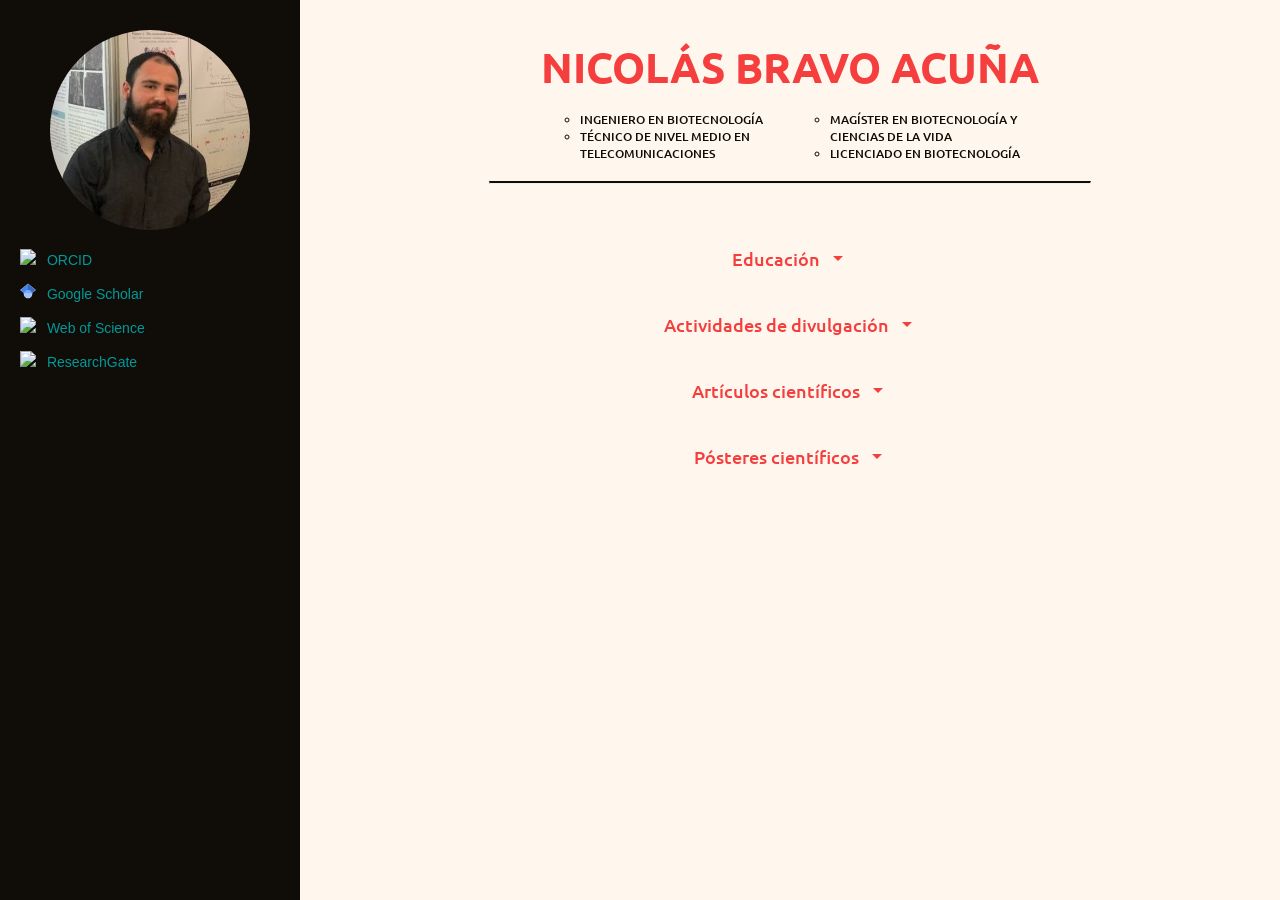
==== index.html @ b13e733a "degrees-titles Adjusted layout styles for title and degree columns." ====
<!DOCTYPE html>
<html lang="en">
<head>
  <meta charset="UTF-8">
  <meta name="viewport" content="width=device-width, initial-scale=1.0">
  <title>Bravo-Acuña, Nicolás</title>
  <script src="script.js"></script>
  <link href="https://fonts.googleapis.com/css2?family=Ubuntu:ital,wght@0,400;0,500;0,700;1,500&family=Ubuntu+Condensed" rel="stylesheet">
  <style>
    body {
      background-color: #fff7ed;
      color: #100c08;
      font-size: 14px;
      font-weight: 500;
      font-family: Ubuntu, sans-serif;
      margin: 0;
    }

    a {
      color: #009999;
      font-family: 'Ubuntu Condensed', sans-serif;
      text-decoration: none;
    }

    #header,
    #body {
      margin-left: 300px;
      padding: 10px;
    }

    #title-column,
    #degree-column {
      flex: 1;
      background-color: transparent;
      width: 250px;
    }

    .info-header,
    .info-body {
      position: relative;
      width: 850px;
      margin: 5px auto;
      margin-top: 30px;
    }

    .click-title {
      background-color: transparent;
      color: #f53e3e;
      padding: 5px;
      cursor: pointer;
      font-size: 18px;
      text-align: center;
      display: flex;
      align-items: center;
      justify-content: center;
      border: 1px solid transparent;
      border-radius: 5px;
    }

    .click-hidden {
      display: none;
      background-color: transparent;
      padding: 5px;
      border: 1px solid transparent;
      margin-top: 5px;
    }

    .chevron {
      margin-left: 8px;
      fill: #f53e3e;
      transition: transform 0.3s ease;
    }

  </style>
</head>

<body>
  <div id="header">
    <div class="info-header" style="text-align: center; font-size: 42px; font-weight: bold; color: #f53e3e;">NICOLÁS BRAVO ACUÑA</div>

    <div class="info-header" style="display: flex; font-size: 12px; margin-top: 5px;">
      <div style="width: 175px;"></div>
      <div id="title-column"></div>
      <div id="degree-column"></div>
      <div style="width: 175px;"></div>
    </div>

    <div class="info-header" style="margin-top: 5px"><hr style="width:80%; width:600px; border-top:2px solid #100c08;"></div>
  </div>

  <div id="body">
    <div class="info-body">
      <div class="click-title">
        <span>Educación</span>
        <svg class="chevron" xmlns="http://www.w3.org/2000/svg" width="20" height="20" viewbox="0 0 20 20"><path d="M5 7l5 5 5-5z"/></path></svg>
      </div>
      <div class="click-hidden">
    <div id="education-container"></div></div>

    <div class="info-body">
      <div class="click-title">
        <span>Actividades de divulgación</span>
        <svg class="chevron" xmlns="http://www.w3.org/2000/svg" width="20" height="20" viewbox="0 0 20 20"><path d="M5 7l5 5 5-5z"/></path></svg>
      </div>
      <div class="click-hidden">
    <div id="outreach-container"></div></div>

    <div class="info-body">
      <div class="click-title">
        <span>Artículos científicos</span>
        <svg class="chevron" xmlns="http://www.w3.org/2000/svg" width="20" height="20" viewbox="0 0 20 20"><path d="M5 7l5 5 5-5z"/></path></svg>
      </div>
      <div class="click-hidden">
    <div id="papers-container"></div></div>

    <div class="info-body">
      <div class="click-title">
        <span>Pósteres científicos</span>
        <svg class="chevron" xmlns="http://www.w3.org/2000/svg" width="20" height="20" viewbox="0 0 20 20"><path d="M5 7l5 5 5-5z"/></path></svg>
      </div>
      <div class="click-hidden">
    <div id="posters-container"></div></div>

    </div>
  </div>

</body>
</html>
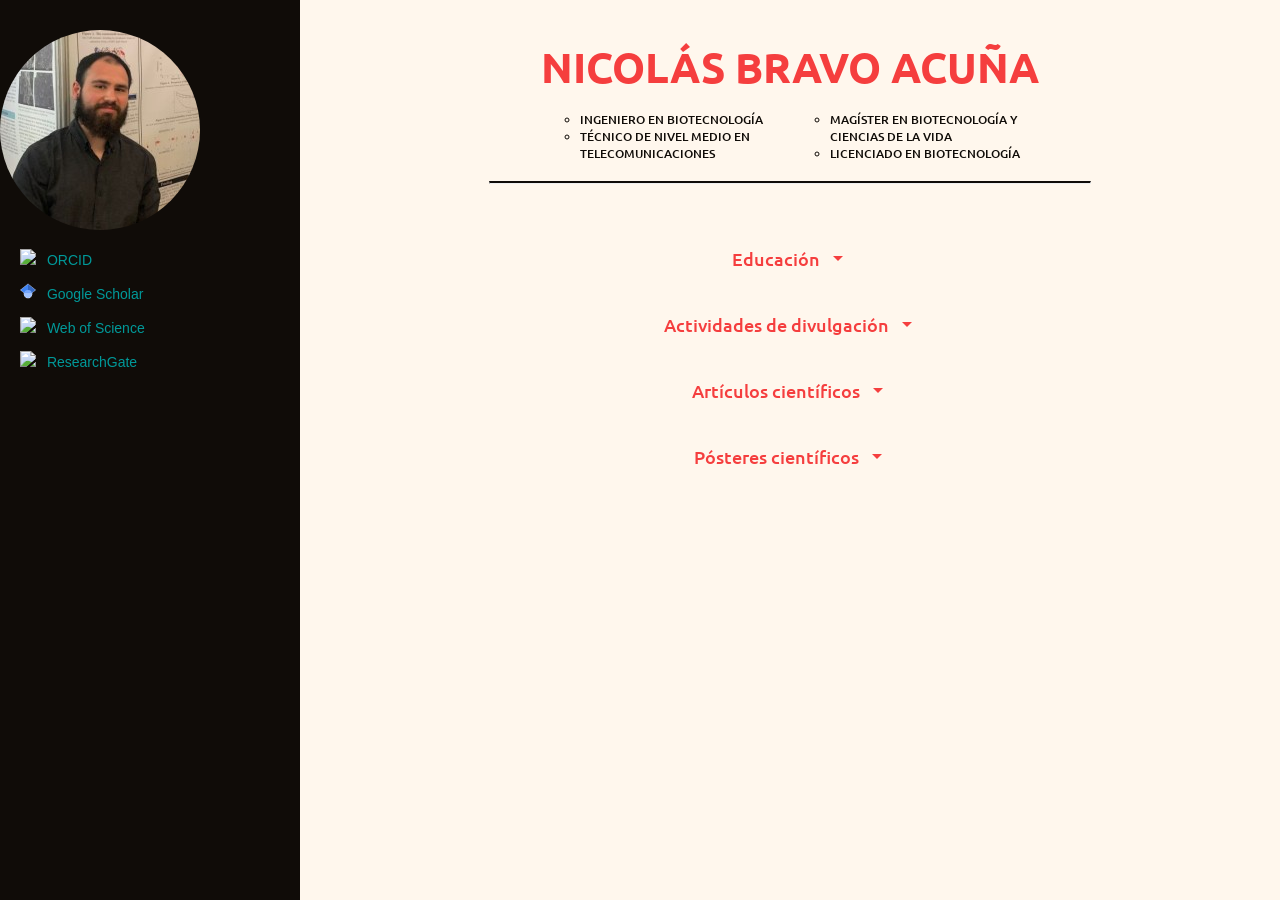
==== commit 6ef5b749: "Add media query for responsive sidebar adjustments" ====
--- a/index.html
+++ b/index.html
@@ -71,6 +71,17 @@
       transition: transform 0.3s ease;
     }
 
+    @media (max-width: 1150px) {
+      .sidebar {
+        width: 150px !important;
+      }
+
+      #header,
+      #body {
+        margin-left: 150px;
+      }
+    }
+
   </style>
 </head>
 
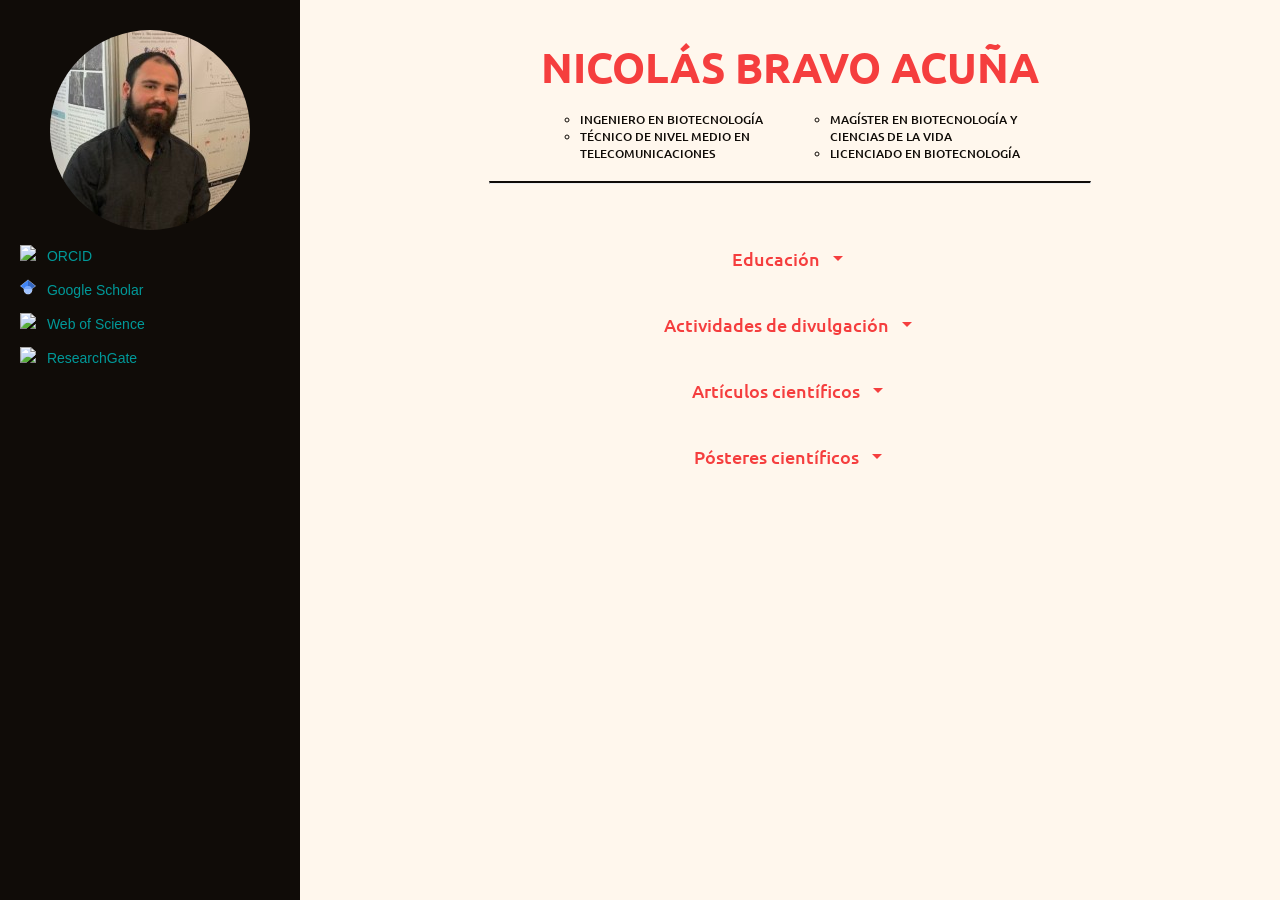
==== commit 2f17b643: "Change media query breakpoint from 1150px to 900px" ====
--- a/index.html
+++ b/index.html
@@ -71,7 +71,7 @@
       transition: transform 0.3s ease;
     }
 
-    @media (max-width: 1150px) {
+    @media (max-width: 900px) {
       .sidebar {
         width: 150px !important;
       }
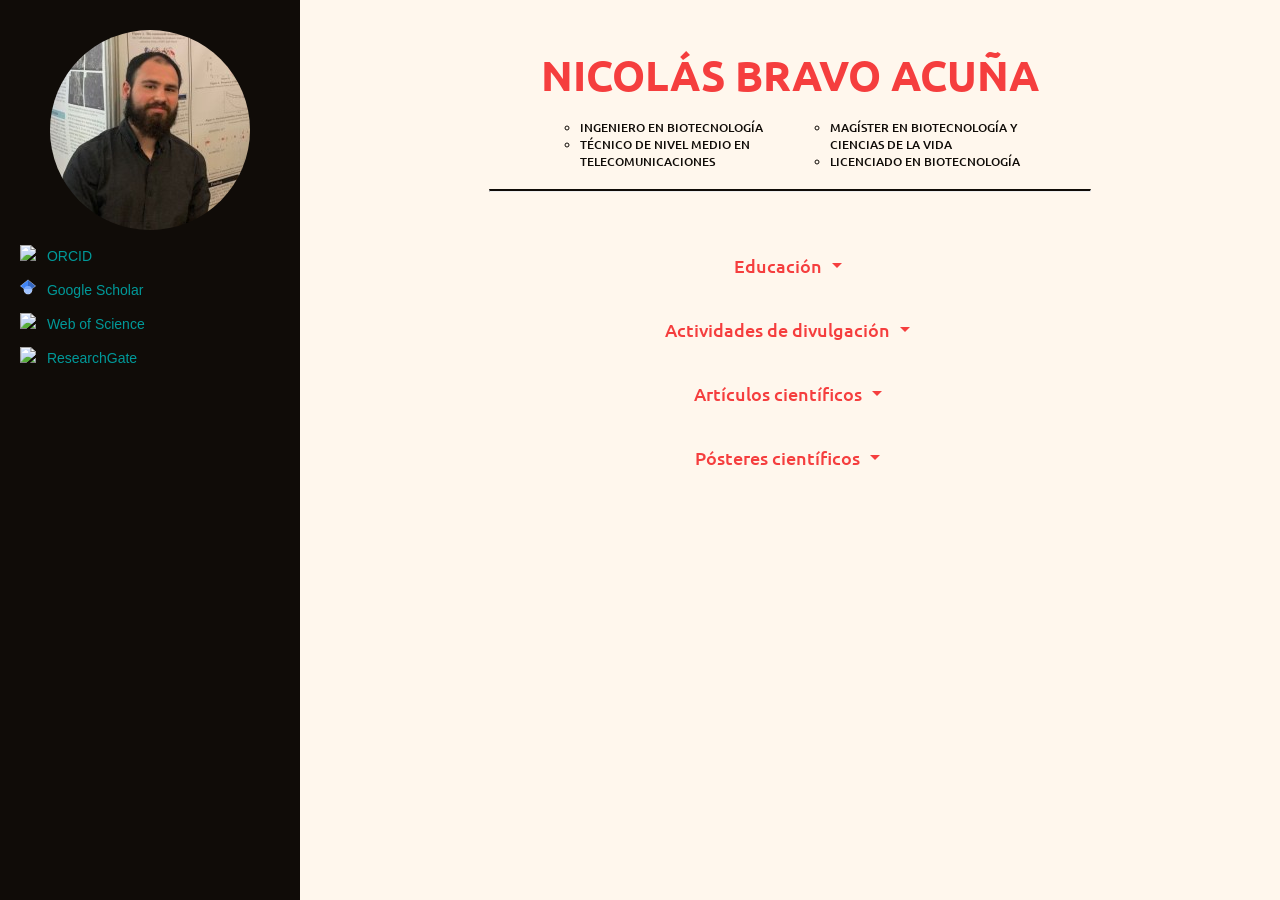
==== commit ac73d014: "Actualizar index.html" ====
--- a/index.html
+++ b/index.html
@@ -13,7 +13,6 @@
       font-size: 14px;
       font-weight: 500;
       font-family: Ubuntu, sans-serif;
-      margin: 0;
     }
 
     a {
@@ -31,7 +30,6 @@
     #title-column,
     #degree-column {
       flex: 1;
-      background-color: transparent;
       width: 250px;
     }
 
@@ -44,7 +42,6 @@
     }
 
     .click-title {
-      background-color: transparent;
       color: #f53e3e;
       padding: 5px;
       cursor: pointer;
@@ -53,20 +50,16 @@
       display: flex;
       align-items: center;
       justify-content: center;
-      border: 1px solid transparent;
-      border-radius: 5px;
     }
 
     .click-hidden {
       display: none;
-      background-color: transparent;
       padding: 5px;
-      border: 1px solid transparent;
       margin-top: 5px;
     }
 
     .chevron {
-      margin-left: 8px;
+      margin-left: 5px;
       fill: #f53e3e;
       transition: transform 0.3s ease;
     }
@@ -74,6 +67,11 @@
     @media (max-width: 900px) {
       .sidebar {
         width: 150px !important;
+      }
+
+      .sidebar #picture {
+        width: 125px;
+        height: 125px;
       }
 
       #header,
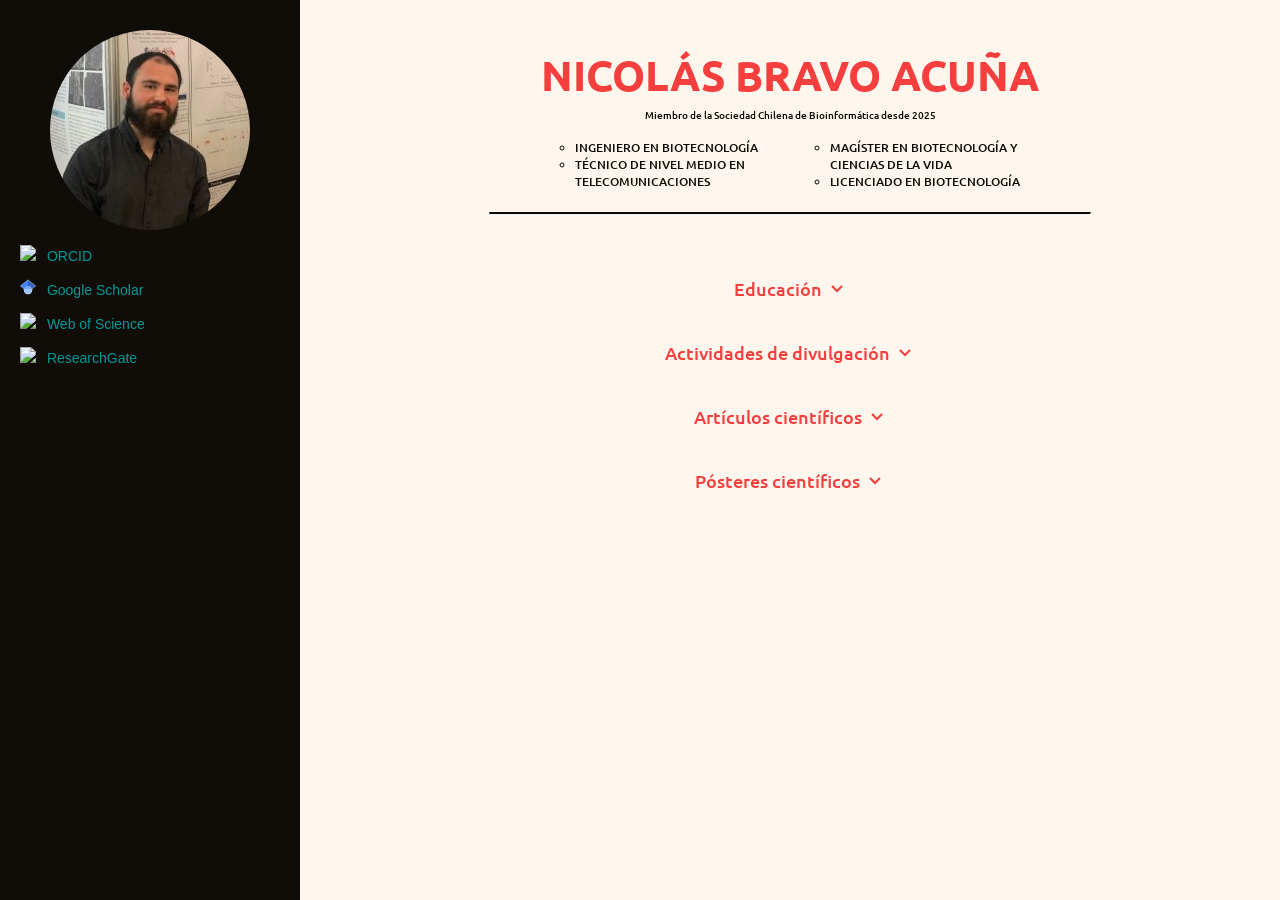
==== commit 9c01b3fb: "Big Update" ====
--- a/index.html
+++ b/index.html
@@ -60,8 +60,11 @@
 
     .chevron {
       margin-left: 5px;
-      fill: #f53e3e;
       transition: transform 0.3s ease;
+      width: 20px;
+      height: 20px;
+      viewbox: 0 0 20 20;
+      xmlns: http://www.w3.org/2000/svg;
     }
 
     @media (max-width: 900px) {
@@ -85,50 +88,54 @@
 
 <body>
   <div id="header">
+
     <div class="info-header" style="text-align: center; font-size: 42px; font-weight: bold; color: #f53e3e;">NICOLÁS BRAVO ACUÑA</div>
 
-    <div class="info-header" style="display: flex; font-size: 12px; margin-top: 5px;">
-      <div style="width: 175px;"></div>
+    <div class="info-header" style="text-align: center; font-size: 10px; margin-top: 5px;">Miembro de la Sociedad Chilena de Bioinformática desde 2025</div>
+
+    <div class="info-header" style="display: grid; grid-template-columns: 20% 30% 30% 20%; font-size: 12px; margin-top: 5px;">
+      <div></div>
       <div id="title-column"></div>
       <div id="degree-column"></div>
-      <div style="width: 175px;"></div>
+      <div></div>
     </div>
 
-    <div class="info-header" style="margin-top: 5px"><hr style="width:80%; width:600px; border-top:2px solid #100c08;"></div>
+    <div class="info-header" style="margin-top: 10px"><hr style="width:80%; width:600px; border-top:2px solid #100c08;"></div>
   </div>
 
   <div id="body">
+
     <div class="info-body">
       <div class="click-title">
         <span>Educación</span>
-        <svg class="chevron" xmlns="http://www.w3.org/2000/svg" width="20" height="20" viewbox="0 0 20 20"><path d="M5 7l5 5 5-5z"/></path></svg>
+        <svg class="chevron"><path d="M5 7 L10 12 L15 7" stroke="#f53e3e" stroke-width="2" fill="none"/></svg>
       </div>
       <div class="click-hidden">
-    <div id="education-container"></div></div>
+      <div id="education-container"></div></div>
 
     <div class="info-body">
       <div class="click-title">
         <span>Actividades de divulgación</span>
-        <svg class="chevron" xmlns="http://www.w3.org/2000/svg" width="20" height="20" viewbox="0 0 20 20"><path d="M5 7l5 5 5-5z"/></path></svg>
+        <svg class="chevron"><path d="M5 7 L10 12 L15 7" stroke="#f53e3e" stroke-width="2" fill="none"/></svg>
       </div>
       <div class="click-hidden">
-    <div id="outreach-container"></div></div>
+      <div id="outreach-container"></div></div>
 
     <div class="info-body">
       <div class="click-title">
         <span>Artículos científicos</span>
-        <svg class="chevron" xmlns="http://www.w3.org/2000/svg" width="20" height="20" viewbox="0 0 20 20"><path d="M5 7l5 5 5-5z"/></path></svg>
+        <svg class="chevron"><path d="M5 7 L10 12 L15 7" stroke="#f53e3e" stroke-width="2" fill="none"/></svg>
       </div>
       <div class="click-hidden">
-    <div id="papers-container"></div></div>
+      <div id="papers-container"></div></div>
 
     <div class="info-body">
       <div class="click-title">
         <span>Pósteres científicos</span>
-        <svg class="chevron" xmlns="http://www.w3.org/2000/svg" width="20" height="20" viewbox="0 0 20 20"><path d="M5 7l5 5 5-5z"/></path></svg>
+        <svg class="chevron"><path d="M5 7 L10 12 L15 7" stroke="#f53e3e" stroke-width="2" fill="none"/></svg>
       </div>
       <div class="click-hidden">
-    <div id="posters-container"></div></div>
+      <div id="posters-container"></div></div>
 
     </div>
   </div>
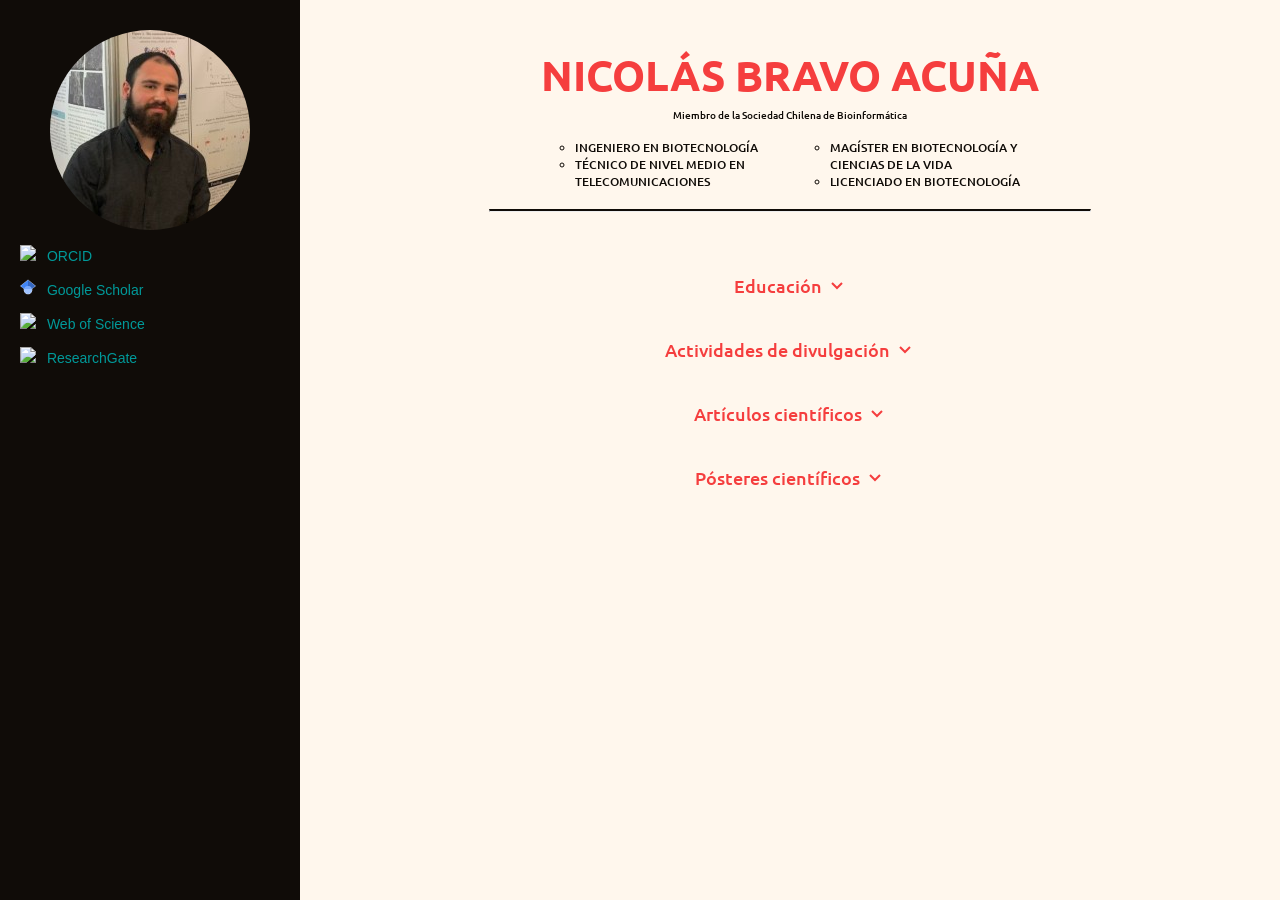
==== commit 48be5a88: "Add files via upload" ====
--- a/index.html
+++ b/index.html
@@ -6,84 +6,7 @@
   <title>Bravo-Acuña, Nicolás</title>
   <script src="script.js"></script>
   <link href="https://fonts.googleapis.com/css2?family=Ubuntu:ital,wght@0,400;0,500;0,700;1,500&family=Ubuntu+Condensed" rel="stylesheet">
-  <style>
-    body {
-      background-color: #fff7ed;
-      color: #100c08;
-      font-size: 14px;
-      font-weight: 500;
-      font-family: Ubuntu, sans-serif;
-    }
-
-    a {
-      color: #009999;
-      font-family: 'Ubuntu Condensed', sans-serif;
-      text-decoration: none;
-    }
-
-    #header,
-    #body {
-      margin-left: 300px;
-      padding: 10px;
-    }
-
-    #title-column,
-    #degree-column {
-      flex: 1;
-      width: 250px;
-    }
-
-    .info-header,
-    .info-body {
-      position: relative;
-      width: 850px;
-      margin: 5px auto;
-      margin-top: 30px;
-    }
-
-    .click-title {
-      color: #f53e3e;
-      padding: 5px;
-      cursor: pointer;
-      font-size: 18px;
-      text-align: center;
-      display: flex;
-      align-items: center;
-      justify-content: center;
-    }
-
-    .click-hidden {
-      display: none;
-      padding: 5px;
-      margin-top: 5px;
-    }
-
-    .chevron {
-      margin-left: 5px;
-      transition: transform 0.3s ease;
-      width: 20px;
-      height: 20px;
-      viewbox: 0 0 20 20;
-      xmlns: http://www.w3.org/2000/svg;
-    }
-
-    @media (max-width: 900px) {
-      .sidebar {
-        width: 150px !important;
-      }
-
-      .sidebar #picture {
-        width: 125px;
-        height: 125px;
-      }
-
-      #header,
-      #body {
-        margin-left: 150px;
-      }
-    }
-
-  </style>
+  <link rel="stylesheet" href="style.css">
 </head>
 
 <body>
@@ -91,7 +14,7 @@
 
     <div class="info-header" style="text-align: center; font-size: 42px; font-weight: bold; color: #f53e3e;">NICOLÁS BRAVO ACUÑA</div>
 
-    <div class="info-header" style="text-align: center; font-size: 10px; margin-top: 5px;">Miembro de la Sociedad Chilena de Bioinformática desde 2025</div>
+    <div class="info-header" style="text-align: center; font-size: 10px; margin-top: 5px;">Miembro de la Sociedad Chilena de Bioinformática</div>
 
     <div class="info-header" style="display: grid; grid-template-columns: 20% 30% 30% 20%; font-size: 12px; margin-top: 5px;">
       <div></div>
@@ -100,7 +23,7 @@
       <div></div>
     </div>
 
-    <div class="info-header" style="margin-top: 10px"><hr style="width:80%; width:600px; border-top:2px solid #100c08;"></div>
+    <div class="info-header" style="margin-top: 5px"><hr style="width:80%; width:600px; border-top:2px solid #100c08;"></div>
   </div>
 
   <div id="body">
--- a/style.css
+++ b/style.css
@@ -0,0 +1,87 @@
+body {
+  background-color: #fff7ed;
+  color: #100c08;
+  font-size: 14px;
+  font-weight: 500;
+  font-family: Ubuntu, sans-serif;
+}
+
+a {
+  color: #009999;
+  font-family: 'Ubuntu Condensed', sans-serif;
+  text-decoration: none;
+}
+
+.sidebar {
+  position: fixed;
+  top: 0;
+  left: 0;
+  width: 300px;
+  height: 100%;
+  background-color: #100c08;
+  color: #fff7ed;
+  padding-top: 30px;
+  z-index: 50;
+}
+
+#header,
+#body {
+  margin-left: 300px;
+  padding: 10px;
+}
+
+#title-column,
+#degree-column {
+  flex: 1;
+  width: 250px;
+}
+
+.info-header,
+.info-body {
+  position: relative;
+  width: 850px;
+  margin: 5px auto;
+  margin-top: 30px;
+}
+
+.click-title {
+  color: #f53e3e;
+  padding: 5px;
+  cursor: pointer;
+  font-size: 18px;
+  text-align: center;
+  display: flex;
+  align-items: center;
+  justify-content: center;
+}
+
+.click-hidden {
+  display: none;
+  padding: 5px;
+  margin-top: 5px;
+}
+
+.chevron {
+  margin-left: 5px;
+  transition: transform 0.3s ease;
+  width: 20px;
+  height: 20px;
+  viewbox: 0 0 20 20;
+  xmlns: http://www.w3.org/2000/svg;
+}
+
+@media (max-width: 900px) {
+  .sidebar {
+    width: 150px !important;
+  }
+
+  .sidebar #picture {
+    width: 125px;
+    height: 125px;
+  }
+
+  #header,
+  #body {
+    margin-left: 150px;
+  }
+}
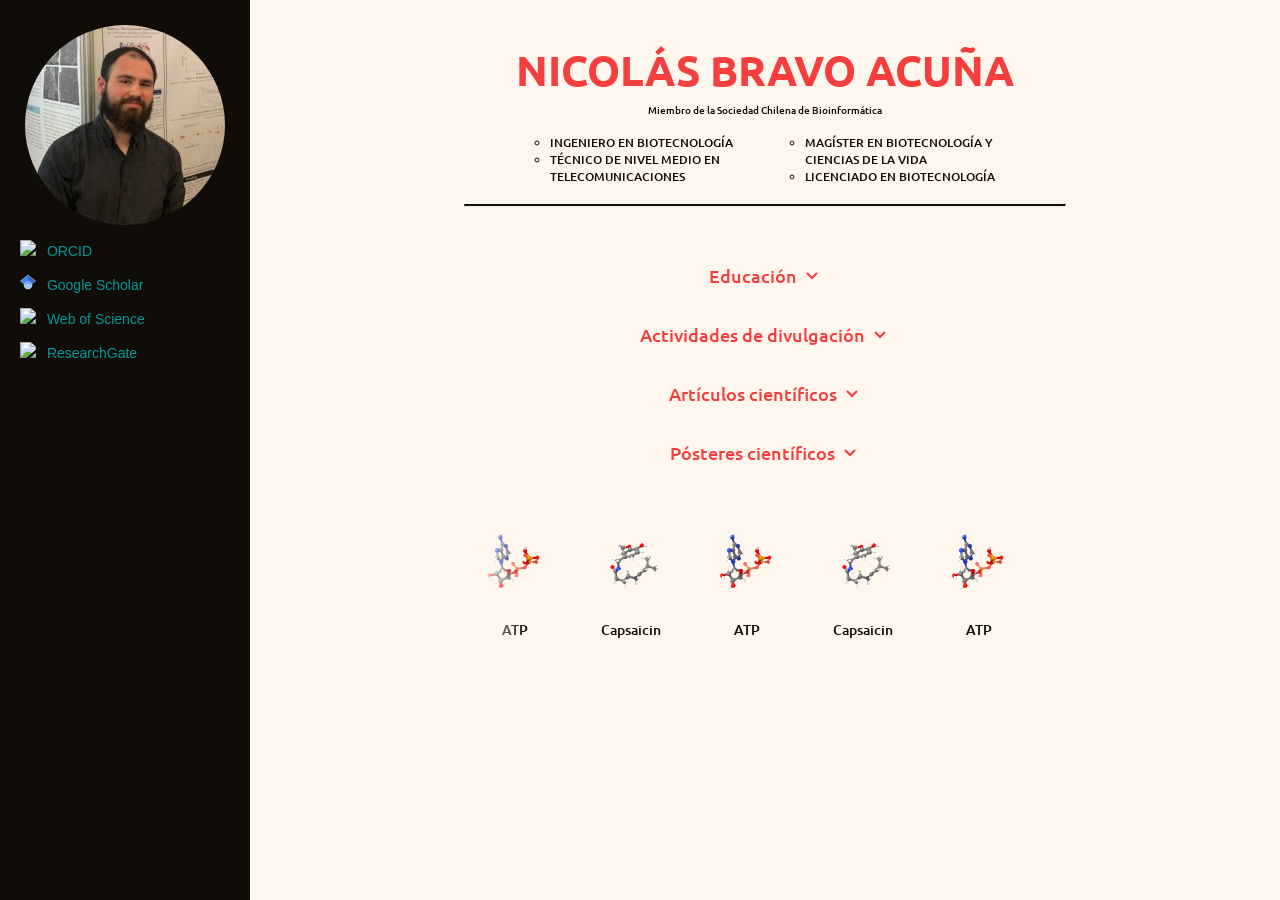
==== commit aaeff30f: "Add image gallery section" ====
--- a/index.html
+++ b/index.html
@@ -60,7 +60,24 @@
       <div class="click-hidden">
       <div id="posters-container"></div></div>
 
+    <div class="gallery">
+      <div class="gallery-scroller">
+        <div class="gallery-item">
+          <img src="ATP.apng"/><p>ATP</p></div>
+        <div class="gallery-item">
+          <img src="Capsaicin.apng"/><p>Capsaicin</p></div>
+        <div class="gallery-item">
+          <img src="ATP.apng"/><p>ATP</p></div>
+        <div class="gallery-item">
+          <img src="Capsaicin.apng"/><p>Capsaicin</p></div>
+        <div class="gallery-item">
+          <img src="ATP.apng"/><p>ATP</p></div>
+        <div class="gallery-item">
+          <img src="Capsaicin.apng"/><p>Capsaicin</p></div>
+        <div class="gallery-item">
+      </div>
     </div>
+
   </div>
 
 </body>
--- a/style.css
+++ b/style.css
@@ -16,17 +16,17 @@
   position: fixed;
   top: 0;
   left: 0;
-  width: 300px;
+  width: 250px;
   height: 100%;
   background-color: #100c08;
   color: #fff7ed;
-  padding-top: 30px;
+  padding-top: 25px;
   z-index: 50;
 }
 
 #header,
 #body {
-  margin-left: 300px;
+  margin-left: 250px;
   padding: 10px;
 }
 
@@ -41,7 +41,7 @@
   position: relative;
   width: 850px;
   margin: 5px auto;
-  margin-top: 30px;
+  margin-top: 25px;
 }
 
 .click-title {
@@ -70,6 +70,35 @@
   xmlns: http://www.w3.org/2000/svg;
 }
 
+.gallery {
+  overflow: hidden;
+  width: 600px;
+  margin: 5px auto;
+  margin-top: 25px;
+  -webkit-mask: linear-gradient(90deg, transparent, #fff7ed 10%, #fff7ed 90%, transparent);
+  mask: linear-gradient(90deg, transparent, #fff7ed 10%, #fff7ed 90%, transparent);
+}
+
+.gallery-scroller {
+  padding-block: 1rem;
+  display: flex;
+  gap: 1rem;
+  width: max-content;
+  animation: scroll 10s linear infinite;
+}
+
+.gallery-item p{
+  color: #100c08;
+  text-align: center;
+  margin: 5px;
+}
+
+@keyframes scroll {
+  to {
+    transform: translate(calc(-50% - 0.5rem));
+  }
+}
+
 @media (max-width: 900px) {
   .sidebar {
     width: 150px !important;
@@ -84,4 +113,4 @@
   #body {
     margin-left: 150px;
   }
-}+}
